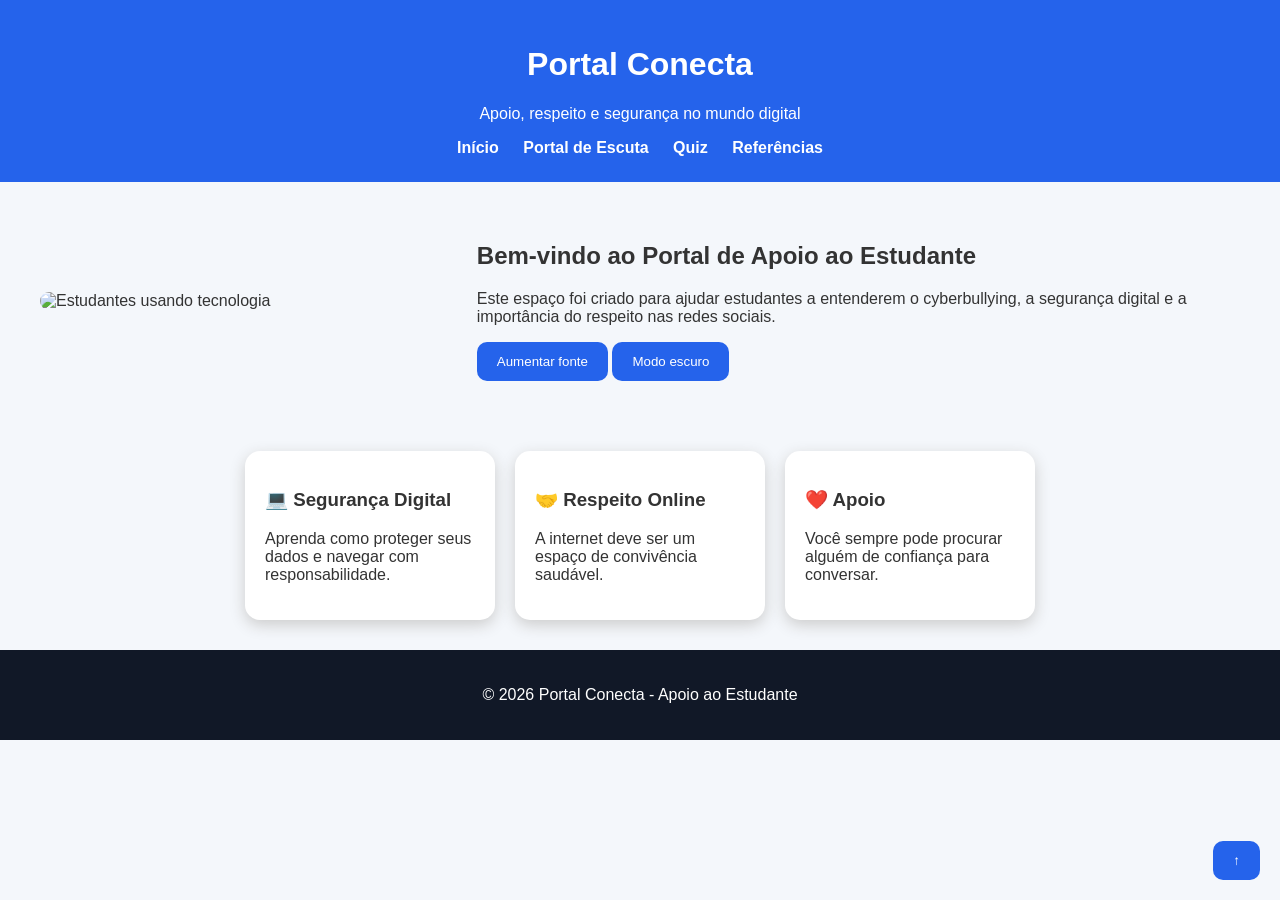
==== index.html @ 88667978 "333" ====
<!DOCTYPE html>
<html lang="pt-BR">
<head>
    <meta charset="UTF-8">
    <meta name="viewport" content="width=device-width, initial-scale=1.0">
    <title>Portal Conecta - Apoio ao Estudante</title>
    <link rel="stylesheet" href="css/style.css">
</head>

<body>

<header>
    <h1>Portal Conecta</h1>
    <p>Apoio, respeito e segurança no mundo digital</p>

    <nav>
        <a href="index.html">Início</a>
        <a href="escuta.html">Portal de Escuta</a>
        <a href="quiz.html">Quiz</a>
        <a href="referencias.html">Referências</a>
    </nav>
</header>


<section class="hero">

    <img src="imagens/capa.jpg" alt="Estudantes usando tecnologia">

    <div>
        <h2>Bem-vindo ao Portal de Apoio ao Estudante</h2>

        <p>
            Este espaço foi criado para ajudar estudantes a entenderem
            o cyberbullying, a segurança digital e a importância do respeito
            nas redes sociais.
        </p>

        <button onclick="aumentarFonte()">Aumentar fonte</button>
        <button onclick="modoEscuro()">Modo escuro</button>
    </div>

</section>


<section class="cards">

<div class="card">
<h3>💻 Segurança Digital</h3>
<p>
Aprenda como proteger seus dados e navegar com responsabilidade.
</p>
</div>


<div class="card">
<h3>🤝 Respeito Online</h3>
<p>
A internet deve ser um espaço de convivência saudável.
</p>
</div>


<div class="card">
<h3>❤️ Apoio</h3>
<p>
Você sempre pode procurar alguém de confiança para conversar.
</p>
</div>


</section>


<footer>
<p>© 2026 Portal Conecta - Apoio ao Estudante</p>
</footer>


<button id="topo" onclick="voltarTopo()">↑</button>


<script src="js/script.js"></script>

</body>
</html>
---- css/style.css ----
*{
box-sizing:border-box;
font-family:Arial, sans-serif;
}


body{

margin:0;
background:#f4f7fb;
color:#333;
transition:0.3s;

}


header{

background:#2563eb;
color:white;
padding:25px;
text-align:center;

}


nav a{

color:white;
margin:10px;
text-decoration:none;
font-weight:bold;

}


.hero{

display:flex;
gap:30px;
padding:40px;
align-items:center;

}


.hero img{

width:45%;
border-radius:20px;

}


.cards{

display:flex;
justify-content:center;
gap:20px;
padding:30px;

}


.card{

background:white;
padding:20px;
border-radius:15px;
box-shadow:0 5px 15px #ccc;
width:250px;

}


.container{

padding:40px;
max-width:900px;
margin:auto;

}


textarea{

width:100%;
height:150px;
padding:15px;

}


button{

background:#2563eb;
color:white;
border:none;
padding:12px 20px;
border-radius:10px;
cursor:pointer;

}


button:hover{

background:#1d4ed8;

}


footer{

background:#111827;
color:white;
text-align:center;
padding:20px;

}


#topo{

position:fixed;
bottom:20px;
right:20px;

}


.dark{

background:#111;
color:white;

}


.dark .card{

background:#222;

}


@media(max-width:700px){

.hero,
.cards{

flex-direction:column;

}


.hero img{

width:90%;

}

}
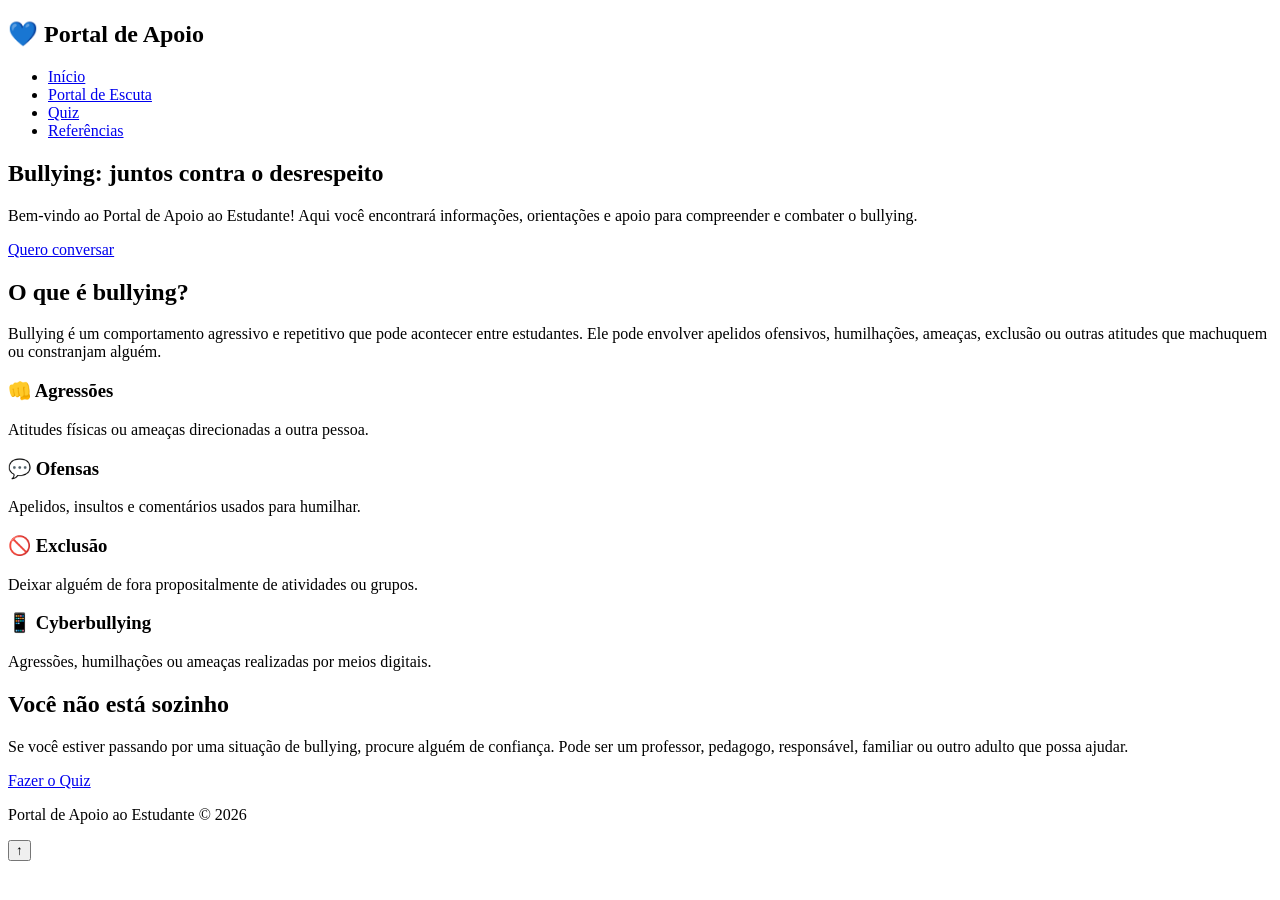
==== commit edf7e209: "888" ====
--- a/index.html
+++ b/index.html
@@ -3,84 +3,119 @@
 <head>
     <meta charset="UTF-8">
     <meta name="viewport" content="width=device-width, initial-scale=1.0">
-    <title>Portal Conecta - Apoio ao Estudante</title>
-    <link rel="stylesheet" href="css/style.css">
+    <title>Portal de Apoio ao Estudante</title>
+
+    <link rel="stylesheet" href="style.css">
 </head>
 
 <body>
 
 <header>
-    <h1>Portal Conecta</h1>
-    <p>Apoio, respeito e segurança no mundo digital</p>
+    <nav>
+        <h1>💙 Portal de Apoio</h1>
 
-    <nav>
-        <a href="index.html">Início</a>
-        <a href="escuta.html">Portal de Escuta</a>
-        <a href="quiz.html">Quiz</a>
-        <a href="referencias.html">Referências</a>
+        <ul>
+            <li><a href="index.html">Início</a></li>
+            <li><a href="escuta.html">Portal de Escuta</a></li>
+            <li><a href="quiz.html">Quiz</a></li>
+            <li><a href="referencias.html">Referências</a></li>
+        </ul>
     </nav>
 </header>
 
+<main>
 
-<section class="hero">
+    <section class="hero">
+        <div>
+            <h2>Bullying: juntos contra o desrespeito</h2>
 
-    <img src="imagens/capa.jpg" alt="Estudantes usando tecnologia">
+            <p>
+                Bem-vindo ao Portal de Apoio ao Estudante!
+                Aqui você encontrará informações, orientações e apoio
+                para compreender e combater o bullying.
+            </p>
 
-    <div>
-        <h2>Bem-vindo ao Portal de Apoio ao Estudante</h2>
+            <a class="botao" href="escuta.html">
+                Quero conversar
+            </a>
+        </div>
+    </section>
+
+
+    <section class="conteudo">
+
+        <h2>O que é bullying?</h2>
 
         <p>
-            Este espaço foi criado para ajudar estudantes a entenderem
-            o cyberbullying, a segurança digital e a importância do respeito
-            nas redes sociais.
+            Bullying é um comportamento agressivo e repetitivo que pode
+            acontecer entre estudantes. Ele pode envolver apelidos
+            ofensivos, humilhações, ameaças, exclusão ou outras atitudes
+            que machuquem ou constranjam alguém.
         </p>
 
-        <button onclick="aumentarFonte()">Aumentar fonte</button>
-        <button onclick="modoEscuro()">Modo escuro</button>
-    </div>
+        <div class="cards">
 
-</section>
+            <article class="card">
+                <h3>👊 Agressões</h3>
+                <p>
+                    Atitudes físicas ou ameaças direcionadas a outra pessoa.
+                </p>
+            </article>
+
+            <article class="card">
+                <h3>💬 Ofensas</h3>
+                <p>
+                    Apelidos, insultos e comentários usados para humilhar.
+                </p>
+            </article>
+
+            <article class="card">
+                <h3>🚫 Exclusão</h3>
+                <p>
+                    Deixar alguém de fora propositalmente de atividades ou grupos.
+                </p>
+            </article>
+
+            <article class="card">
+                <h3>📱 Cyberbullying</h3>
+                <p>
+                    Agressões, humilhações ou ameaças realizadas por meios digitais.
+                </p>
+            </article>
+
+        </div>
+
+    </section>
 
 
-<section class="cards">
+    <section class="apoio">
 
-<div class="card">
-<h3>💻 Segurança Digital</h3>
-<p>
-Aprenda como proteger seus dados e navegar com responsabilidade.
-</p>
-</div>
+        <h2>Você não está sozinho</h2>
 
+        <p>
+            Se você estiver passando por uma situação de bullying,
+            procure alguém de confiança. Pode ser um professor,
+            pedagogo, responsável, familiar ou outro adulto que possa
+            ajudar.
+        </p>
 
-<div class="card">
-<h3>🤝 Respeito Online</h3>
-<p>
-A internet deve ser um espaço de convivência saudável.
-</p>
-</div>
+        <a class="botao" href="quiz.html">
+            Fazer o Quiz
+        </a>
 
+    </section>
 
-<div class="card">
-<h3>❤️ Apoio</h3>
-<p>
-Você sempre pode procurar alguém de confiança para conversar.
-</p>
-</div>
-
-
-</section>
+</main>
 
 
 <footer>
-<p>© 2026 Portal Conecta - Apoio ao Estudante</p>
+    <p>Portal de Apoio ao Estudante © 2026</p>
 </footer>
 
 
-<button id="topo" onclick="voltarTopo()">↑</button>
+<button id="topo">↑</button>
 
-
-<script src="js/script.js"></script>
+<script src="script.js"></script>
 
 </body>
-</html>
-
+</html>
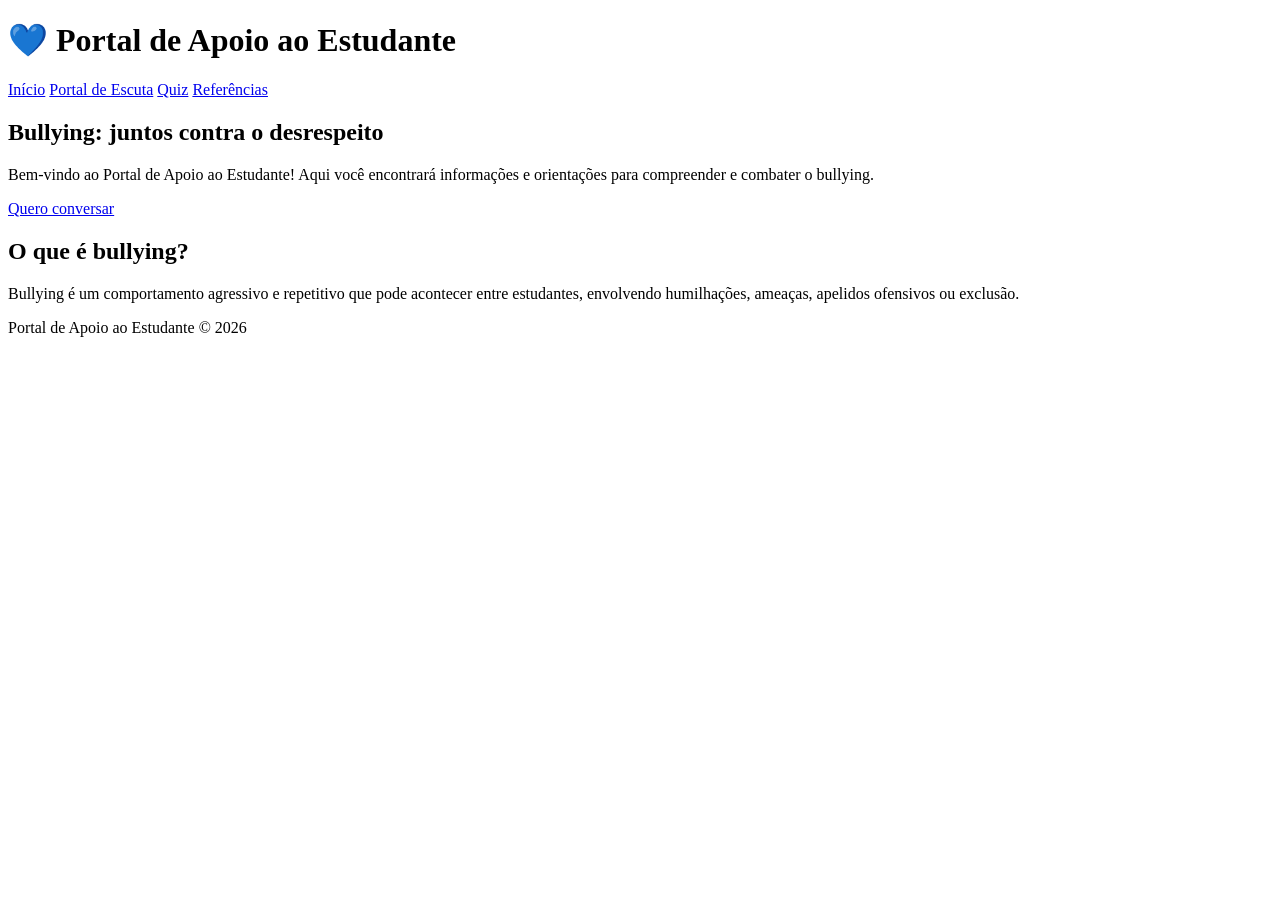
==== commit 460940da: "0000000" ====
--- a/index.html
+++ b/index.html
@@ -4,116 +4,57 @@
     <meta charset="UTF-8">
     <meta name="viewport" content="width=device-width, initial-scale=1.0">
     <title>Portal de Apoio ao Estudante</title>
-
     <link rel="stylesheet" href="style.css">
 </head>
 
 <body>
 
 <header>
+    <h1>💙 Portal de Apoio ao Estudante</h1>
+
     <nav>
-        <h1>💙 Portal de Apoio</h1>
-
-        <ul>
-            <li><a href="index.html">Início</a></li>
-            <li><a href="escuta.html">Portal de Escuta</a></li>
-            <li><a href="quiz.html">Quiz</a></li>
-            <li><a href="referencias.html">Referências</a></li>
-        </ul>
+        <a href="index.html">Início</a>
+        <a href="escuta.html">Portal de Escuta</a>
+        <a href="quiz.html">Quiz</a>
+        <a href="referencias.html">Referências</a>
     </nav>
 </header>
 
 <main>
 
-    <section class="hero">
-        <div>
-            <h2>Bullying: juntos contra o desrespeito</h2>
+    <section class="inicio">
 
-            <p>
-                Bem-vindo ao Portal de Apoio ao Estudante!
-                Aqui você encontrará informações, orientações e apoio
-                para compreender e combater o bullying.
-            </p>
+        <h2>Bullying: juntos contra o desrespeito</h2>
 
-            <a class="botao" href="escuta.html">
-                Quero conversar
-            </a>
-        </div>
+        <p>
+            Bem-vindo ao Portal de Apoio ao Estudante!
+            Aqui você encontrará informações e orientações
+            para compreender e combater o bullying.
+        </p>
+
+        <a href="escuta.html" class="botao">
+            Quero conversar
+        </a>
+
     </section>
-
 
     <section class="conteudo">
 
         <h2>O que é bullying?</h2>
 
         <p>
-            Bullying é um comportamento agressivo e repetitivo que pode
-            acontecer entre estudantes. Ele pode envolver apelidos
-            ofensivos, humilhações, ameaças, exclusão ou outras atitudes
-            que machuquem ou constranjam alguém.
+            Bullying é um comportamento agressivo e repetitivo
+            que pode acontecer entre estudantes, envolvendo
+            humilhações, ameaças, apelidos ofensivos ou exclusão.
         </p>
-
-        <div class="cards">
-
-            <article class="card">
-                <h3>👊 Agressões</h3>
-                <p>
-                    Atitudes físicas ou ameaças direcionadas a outra pessoa.
-                </p>
-            </article>
-
-            <article class="card">
-                <h3>💬 Ofensas</h3>
-                <p>
-                    Apelidos, insultos e comentários usados para humilhar.
-                </p>
-            </article>
-
-            <article class="card">
-                <h3>🚫 Exclusão</h3>
-                <p>
-                    Deixar alguém de fora propositalmente de atividades ou grupos.
-                </p>
-            </article>
-
-            <article class="card">
-                <h3>📱 Cyberbullying</h3>
-                <p>
-                    Agressões, humilhações ou ameaças realizadas por meios digitais.
-                </p>
-            </article>
-
-        </div>
-
-    </section>
-
-
-    <section class="apoio">
-
-        <h2>Você não está sozinho</h2>
-
-        <p>
-            Se você estiver passando por uma situação de bullying,
-            procure alguém de confiança. Pode ser um professor,
-            pedagogo, responsável, familiar ou outro adulto que possa
-            ajudar.
-        </p>
-
-        <a class="botao" href="quiz.html">
-            Fazer o Quiz
-        </a>
 
     </section>
 
 </main>
 
-
 <footer>
     <p>Portal de Apoio ao Estudante © 2026</p>
 </footer>
-
-
-<button id="topo">↑</button>
 
 <script src="script.js"></script>
 
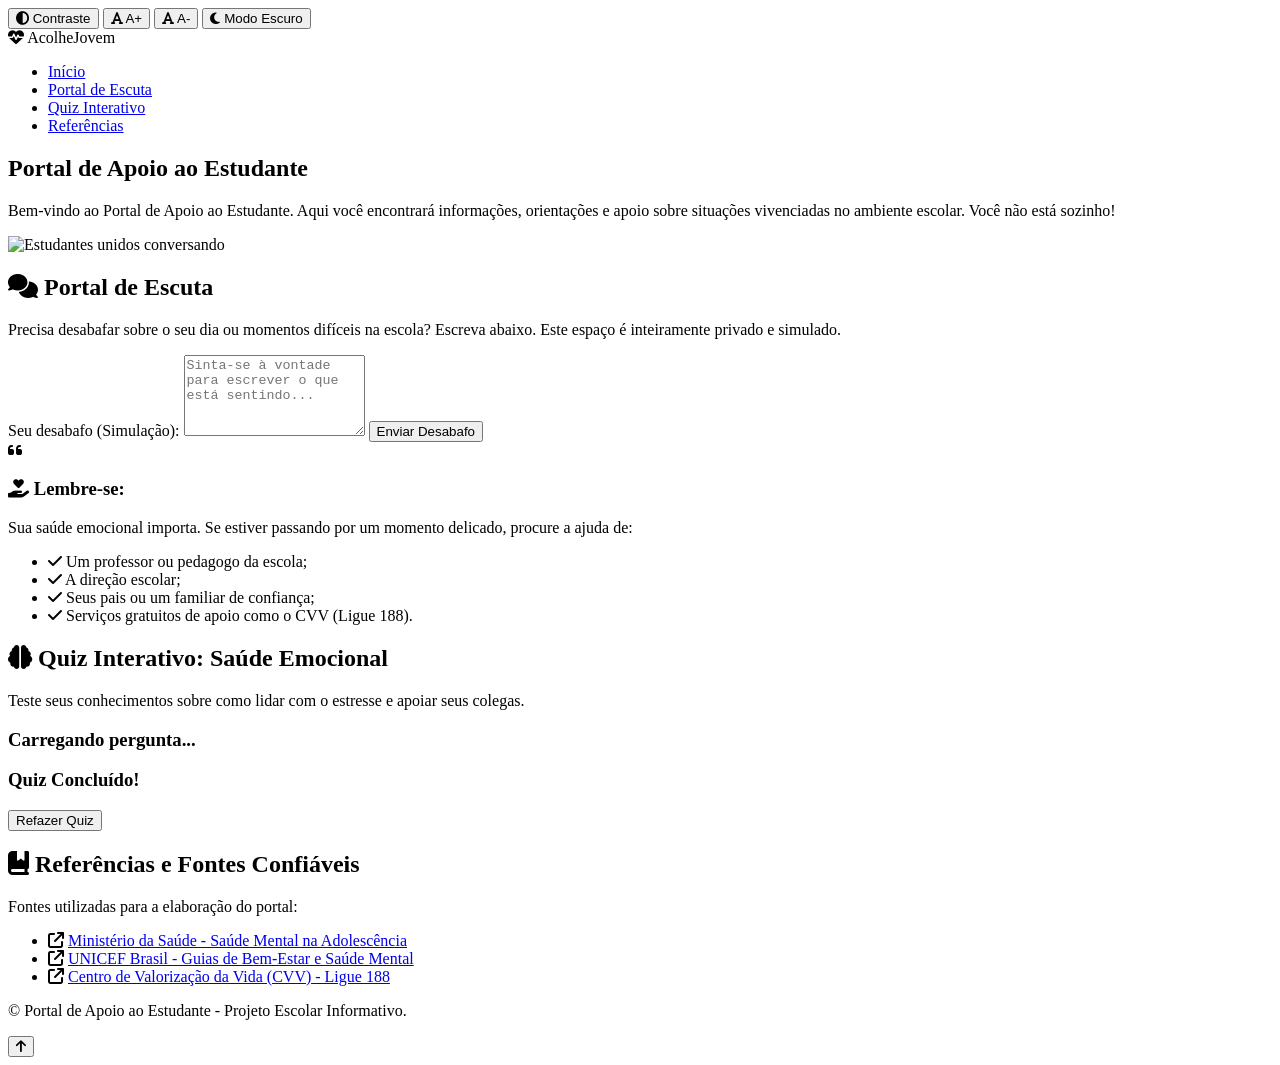
==== commit 35a0af3a: "44" ====
--- a/index.html
+++ b/index.html
@@ -3,60 +3,128 @@
 <head>
     <meta charset="UTF-8">
     <meta name="viewport" content="width=device-width, initial-scale=1.0">
-    <title>Portal de Apoio ao Estudante</title>
+    <title>Portal de Apoio ao Estudante - Saúde Emocional</title>
     <link rel="stylesheet" href="style.css">
+    <link rel="stylesheet" href="https://cdnjs.cloudflare.com/ajax/libs/font-awesome/6.4.0/css/all.min.css">
 </head>
-
 <body>
 
-<header>
-    <h1>💙 Portal de Apoio ao Estudante</h1>
+    <!-- Barra de Acessibilidade -->
+    <div class="accessibility-bar">
+        <button id="btn-contrast"><i class="fa-solid fa-circle-half-stroke"></i> Contraste</button>
+        <button id="btn-font-increase"><i class="fa-solid fa-font"></i> A+</button>
+        <button id="btn-font-decrease"><i class="fa-solid fa-font"></i> A-</button>
+        <button id="btn-dark-mode"><i class="fa-solid fa-moon"></i> Modo Escuro</button>
+    </div>
 
-    <nav>
-        <a href="index.html">Início</a>
-        <a href="escuta.html">Portal de Escuta</a>
-        <a href="quiz.html">Quiz</a>
-        <a href="referencias.html">Referências</a>
-    </nav>
-</header>
+    <!-- Cabecalho e Menu -->
+    <header>
+        <div class="logo">
+            <i class="fa-solid fa-heart-pulse"></i>
+            <span>AcolheJovem</span>
+        </div>
+        <nav>
+            <ul>
+                <li><a href="#inicio">Início</a></li>
+                <li><a href="#portal-escuta">Portal de Escuta</a></li>
+                <li><a href="#quiz">Quiz Interativo</a></li>
+                <li><a href="#referencias">Referências</a></li>
+            </ul>
+        </nav>
+    </header>
 
-<main>
+    <main>
+        <!-- 1. Pagina Inicial -->
+        <section id="inicio" class="hero">
+            <div class="hero-content">
+                <h1>Portal de Apoio ao Estudante</h1>
+                <p class="welcome-msg">Bem-vindo ao Portal de Apoio ao Estudante. Aqui você encontrará informações, orientações e apoio sobre situações vivenciadas no ambiente escolar. Você não está sozinho!</p>
+            </div>
+            <div class="hero-image">
+                <img src="https://images.unsplash.com/photo-1529156069898-49953e39b3ac?auto=format&fit=crop&w=800&q=80" alt="Estudantes unidos conversando">
+            </div>
+        </section>
 
-    <section class="inicio">
+        <!-- 2. Portal de Escuta -->
+        <section id="portal-escuta" class="section-container">
+            <h2><i class="fa-solid fa-comments"></i> Portal de Escuta</h2>
+            <p>Precisa desabafar sobre o seu dia ou momentos difíceis na escola? Escreva abaixo. Este espaço é inteiramente privado e simulado.</p>
+            
+            <div class="escuta-grid">
+                <form id="form-escuta" class="card">
+                    <label for="desabafo">Seu desabafo (Simulação):</label>
+                    <textarea id="desabafo" rows="5" placeholder="Sinta-se à vontade para escrever o que está sentindo..." required></textarea>
+                    <button type="submit" class="btn-submit">Enviar Desabafo</button>
+                </form>
 
-        <h2>Bullying: juntos contra o desrespeito</h2>
+                <div id="resposta-acolhimento" class="card auto-reply hidden">
+                    <div class="quote-box">
+                        <i class="fa-solid fa-quote-left"></i>
+                        <p id="frase-motivacional"></p>
+                    </div>
+                    <div class="orientacoes">
+                        <h3><i class="fa-solid fa-hand-holding-heart"></i> Lembre-se:</h3>
+                        <p>Sua saúde emocional importa. Se estiver passando por um momento delicado, procure a ajuda de:</p>
+                        <ul>
+                            <li><i class="fa-solid fa-check"></i> Um professor ou pedagogo da escola;</li>
+                            <li><i class="fa-solid fa-check"></i> A direção escolar;</li>
+                            <li><i class="fa-solid fa-check"></i> Seus pais ou um familiar de confiança;</li>
+                            <li><i class="fa-solid fa-check"></i> Serviços gratuitos de apoio como o CVV (Ligue 188).</li>
+                        </ul>
+                    </div>
+                </div>
+            </div>
+        </section>
 
-        <p>
-            Bem-vindo ao Portal de Apoio ao Estudante!
-            Aqui você encontrará informações e orientações
-            para compreender e combater o bullying.
-        </p>
+        <!-- 3. Quiz Interativo -->
+        <section id="quiz" class="section-container bg-light">
+            <h2><i class="fa-solid fa-brain"></i> Quiz Interativo: Saúde Emocional</h2>
+            <p>Teste seus conhecimentos sobre como lidar com o estresse e apoiar seus colegas.</p>
+            
+            <div class="quiz-box card">
+                <div id="quiz-body">
+                    <div id="question-container">
+                        <h3 id="question-text">Carregando pergunta...</h3>
+                        <div id="options-container" class="options-grid"></div>
+                    </div>
+                </div>
+                <div id="quiz-result" class="hidden">
+                    <h3>Quiz Concluído!</h3>
+                    <p id="score-text"></p>
+                    <button onclick="restartQuiz()" class="btn-submit">Refazer Quiz</button>
+                </div>
+            </div>
+        </section>
 
-        <a href="escuta.html" class="botao">
-            Quero conversar
-        </a>
+        <!-- 4. Referencias -->
+        <section id="referencias" class="section-container">
+            <h2><i class="fa-solid fa-book-bookmark"></i> Referências e Fontes Confiáveis</h2>
+            <p>Fontes utilizadas para a elaboração do portal:</p>
+            
+            <ul class="ref-list card">
+                <li>
+                    <i class="fa-solid fa-arrow-up-right-from-square"></i>
+                    <a href="https://www.gov.br/saude/pt-br" target="_blank" rel="noopener">Ministério da Saúde - Saúde Mental na Adolescência</a>
+                </li>
+                <li>
+                    <i class="fa-solid fa-arrow-up-right-from-square"></i>
+                    <a href="https://www.unicef.org/brazil/" target="_blank" rel="noopener">UNICEF Brasil - Guias de Bem-Estar e Saúde Mental</a>
+                </li>
+                <li>
+                    <i class="fa-solid fa-arrow-up-right-from-square"></i>
+                    <a href="https://www.cvv.org.br/" target="_blank" rel="noopener">Centro de Valorização da Vida (CVV) - Ligue 188</a>
+                </li>
+            </ul>
+        </section>
+    </main>
 
-    </section>
+    <footer>
+        <p>&copy; Portal de Apoio ao Estudante - Projeto Escolar Informativo.</p>
+    </footer>
 
-    <section class="conteudo">
+    <!-- Botao Voltar ao Topo -->
+    <button id="btn-back-to-top" title="Voltar ao topo"><i class="fa-solid fa-arrow-up"></i></button>
 
-        <h2>O que é bullying?</h2>
-
-        <p>
-            Bullying é um comportamento agressivo e repetitivo
-            que pode acontecer entre estudantes, envolvendo
-            humilhações, ameaças, apelidos ofensivos ou exclusão.
-        </p>
-
-    </section>
-
-</main>
-
-<footer>
-    <p>Portal de Apoio ao Estudante © 2026</p>
-</footer>
-
-<script src="script.js"></script>
-
+    <script src="script.js"></script>
 </body>
 </html>
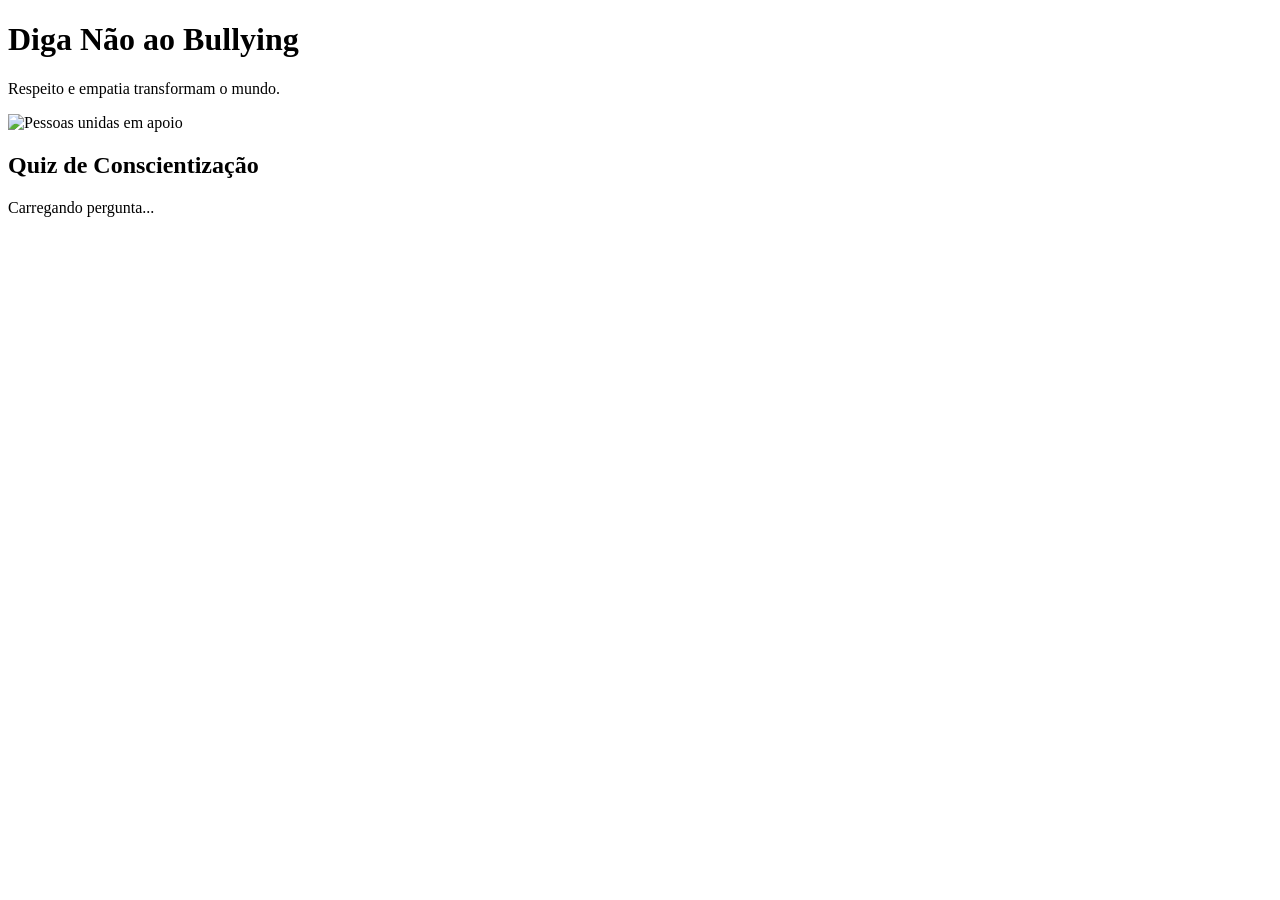
==== commit 8dc5bfa5: "88" ====
--- a/index.html
+++ b/index.html
@@ -3,127 +3,31 @@
 <head>
     <meta charset="UTF-8">
     <meta name="viewport" content="width=device-width, initial-scale=1.0">
-    <title>Portal de Apoio ao Estudante - Saúde Emocional</title>
+    <title>Conscientização sobre Bullying</title>
     <link rel="stylesheet" href="style.css">
-    <link rel="stylesheet" href="https://cdnjs.cloudflare.com/ajax/libs/font-awesome/6.4.0/css/all.min.css">
 </head>
 <body>
 
-    <!-- Barra de Acessibilidade -->
-    <div class="accessibility-bar">
-        <button id="btn-contrast"><i class="fa-solid fa-circle-half-stroke"></i> Contraste</button>
-        <button id="btn-font-increase"><i class="fa-solid fa-font"></i> A+</button>
-        <button id="btn-font-decrease"><i class="fa-solid fa-font"></i> A-</button>
-        <button id="btn-dark-mode"><i class="fa-solid fa-moon"></i> Modo Escuro</button>
-    </div>
-
-    <!-- Cabecalho e Menu -->
     <header>
-        <div class="logo">
-            <i class="fa-solid fa-heart-pulse"></i>
-            <span>AcolheJovem</span>
-        </div>
-        <nav>
-            <ul>
-                <li><a href="#inicio">Início</a></li>
-                <li><a href="#portal-escuta">Portal de Escuta</a></li>
-                <li><a href="#quiz">Quiz Interativo</a></li>
-                <li><a href="#referencias">Referências</a></li>
-            </ul>
-        </nav>
+        <h1>Diga Não ao Bullying</h1>
+        <p>Respeito e empatia transformam o mundo.</p>
     </header>
 
     <main>
-        <!-- 1. Pagina Inicial -->
-        <section id="inicio" class="hero">
-            <div class="hero-content">
-                <h1>Portal de Apoio ao Estudante</h1>
-                <p class="welcome-msg">Bem-vindo ao Portal de Apoio ao Estudante. Aqui você encontrará informações, orientações e apoio sobre situações vivenciadas no ambiente escolar. Você não está sozinho!</p>
-            </div>
-            <div class="hero-image">
-                <img src="https://images.unsplash.com/photo-1529156069898-49953e39b3ac?auto=format&fit=crop&w=800&q=80" alt="Estudantes unidos conversando">
-            </div>
+        <section class="banner">
+            <!-- Substitua a URL da imagem por uma imagem local ou de sua preferência -->
+            <img src="https://images.unsplash.com/photo-1573496359142-b8d87734a5a2?w=600" alt="Pessoas unidas em apoio">
         </section>
 
-        <!-- 2. Portal de Escuta -->
-        <section id="portal-escuta" class="section-container">
-            <h2><i class="fa-solid fa-comments"></i> Portal de Escuta</h2>
-            <p>Precisa desabafar sobre o seu dia ou momentos difíceis na escola? Escreva abaixo. Este espaço é inteiramente privado e simulado.</p>
-            
-            <div class="escuta-grid">
-                <form id="form-escuta" class="card">
-                    <label for="desabafo">Seu desabafo (Simulação):</label>
-                    <textarea id="desabafo" rows="5" placeholder="Sinta-se à vontade para escrever o que está sentindo..." required></textarea>
-                    <button type="submit" class="btn-submit">Enviar Desabafo</button>
-                </form>
-
-                <div id="resposta-acolhimento" class="card auto-reply hidden">
-                    <div class="quote-box">
-                        <i class="fa-solid fa-quote-left"></i>
-                        <p id="frase-motivacional"></p>
-                    </div>
-                    <div class="orientacoes">
-                        <h3><i class="fa-solid fa-hand-holding-heart"></i> Lembre-se:</h3>
-                        <p>Sua saúde emocional importa. Se estiver passando por um momento delicado, procure a ajuda de:</p>
-                        <ul>
-                            <li><i class="fa-solid fa-check"></i> Um professor ou pedagogo da escola;</li>
-                            <li><i class="fa-solid fa-check"></i> A direção escolar;</li>
-                            <li><i class="fa-solid fa-check"></i> Seus pais ou um familiar de confiança;</li>
-                            <li><i class="fa-solid fa-check"></i> Serviços gratuitos de apoio como o CVV (Ligue 188).</li>
-                        </ul>
-                    </div>
-                </div>
+        <section class="quiz-container">
+            <h2>Quiz de Conscientização</h2>
+            <div id="quiz">
+                <p id="pergunta">Carregando pergunta...</p>
+                <div id="opcoes"></div>
             </div>
-        </section>
-
-        <!-- 3. Quiz Interativo -->
-        <section id="quiz" class="section-container bg-light">
-            <h2><i class="fa-solid fa-brain"></i> Quiz Interativo: Saúde Emocional</h2>
-            <p>Teste seus conhecimentos sobre como lidar com o estresse e apoiar seus colegas.</p>
-            
-            <div class="quiz-box card">
-                <div id="quiz-body">
-                    <div id="question-container">
-                        <h3 id="question-text">Carregando pergunta...</h3>
-                        <div id="options-container" class="options-grid"></div>
-                    </div>
-                </div>
-                <div id="quiz-result" class="hidden">
-                    <h3>Quiz Concluído!</h3>
-                    <p id="score-text"></p>
-                    <button onclick="restartQuiz()" class="btn-submit">Refazer Quiz</button>
-                </div>
-            </div>
-        </section>
-
-        <!-- 4. Referencias -->
-        <section id="referencias" class="section-container">
-            <h2><i class="fa-solid fa-book-bookmark"></i> Referências e Fontes Confiáveis</h2>
-            <p>Fontes utilizadas para a elaboração do portal:</p>
-            
-            <ul class="ref-list card">
-                <li>
-                    <i class="fa-solid fa-arrow-up-right-from-square"></i>
-                    <a href="https://www.gov.br/saude/pt-br" target="_blank" rel="noopener">Ministério da Saúde - Saúde Mental na Adolescência</a>
-                </li>
-                <li>
-                    <i class="fa-solid fa-arrow-up-right-from-square"></i>
-                    <a href="https://www.unicef.org/brazil/" target="_blank" rel="noopener">UNICEF Brasil - Guias de Bem-Estar e Saúde Mental</a>
-                </li>
-                <li>
-                    <i class="fa-solid fa-arrow-up-right-from-square"></i>
-                    <a href="https://www.cvv.org.br/" target="_blank" rel="noopener">Centro de Valorização da Vida (CVV) - Ligue 188</a>
-                </li>
-            </ul>
+            <p id="resultado"></p>
         </section>
     </main>
-
-    <footer>
-        <p>&copy; Portal de Apoio ao Estudante - Projeto Escolar Informativo.</p>
-    </footer>
-
-    <!-- Botao Voltar ao Topo -->
-    <button id="btn-back-to-top" title="Voltar ao topo"><i class="fa-solid fa-arrow-up"></i></button>
 
     <script src="script.js"></script>
 </body>
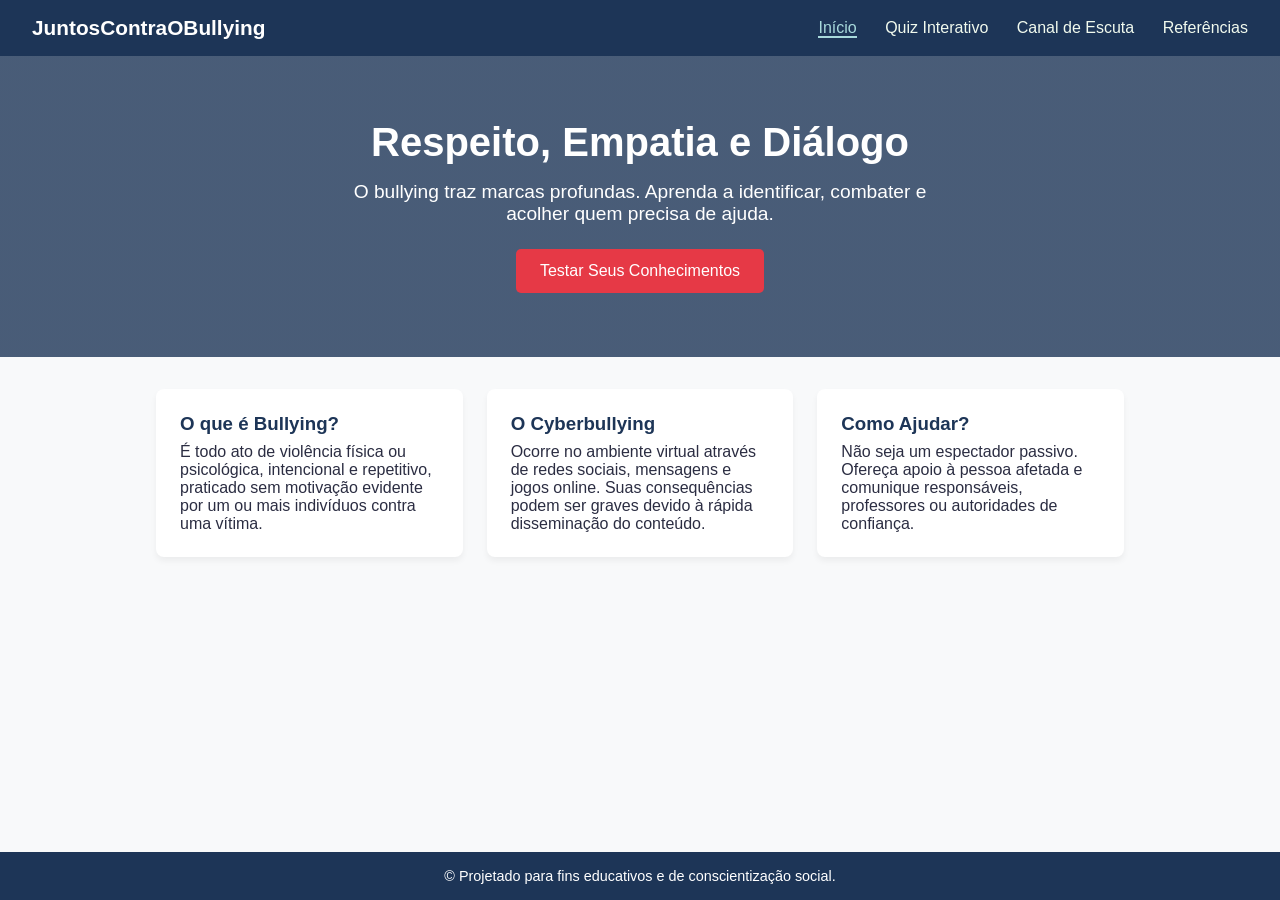
==== commit f691907f: "67" ====
--- a/index.html
+++ b/index.html
@@ -1,34 +1,53 @@
-<!DOCTYPE html>
-<html lang="pt-BR">
-<head>
-    <meta charset="UTF-8">
-    <meta name="viewport" content="width=device-width, initial-scale=1.0">
-    <title>Conscientização sobre Bullying</title>
-    <link rel="stylesheet" href="style.css">
-</head>
-<body>
-
-    <header>
-        <h1>Diga Não ao Bullying</h1>
-        <p>Respeito e empatia transformam o mundo.</p>
-    </header>
-
-    <main>
-        <section class="banner">
-            <!-- Substitua a URL da imagem por uma imagem local ou de sua preferência -->
-            <img src="https://images.unsplash.com/photo-1573496359142-b8d87734a5a2?w=600" alt="Pessoas unidas em apoio">
-        </section>
-
-        <section class="quiz-container">
-            <h2>Quiz de Conscientização</h2>
-            <div id="quiz">
-                <p id="pergunta">Carregando pergunta...</p>
-                <div id="opcoes"></div>
-            </div>
-            <p id="resultado"></p>
-        </section>
-    </main>
-
-    <script src="script.js"></script>
-</body>
+<!DOCTYPE html>
+<html lang="pt-BR">
+<head>
+    <meta charset="UTF-8">
+    <meta name="viewport" content="width=device-width, initial-scale=1.0">
+    <title>Conscientização e Combate ao Bullying</title>
+    <link rel="stylesheet" href="style.css">
+</head>
+<body>
+
+    <header class="navbar">
+        <div class="logo">JuntosContraOBullying</div>
+        <nav>
+            <a href="index.html" class="active">Início</a>
+            <a href="quiz.html">Quiz Interativo</a>
+            <a href="escuta.html">Canal de Escuta</a>
+            <a href="referencias.html">Referências</a>
+        </nav>
+    </header>
+
+    <section class="hero">
+        <div class="hero-content">
+            <h1>Respeito, Empatia e Diálogo</h1>
+            <p>O bullying traz marcas profundas. Aprenda a identificar, combater e acolher quem precisa de ajuda.</p>
+            <a href="quiz.html" class="btn-main">Testar Seus Conhecimentos</a>
+        </div>
+    </section>
+
+    <main class="container">
+        <section class="cards-grid">
+            <article class="card">
+                <h3>O que é Bullying?</h3>
+                <p>É todo ato de violência física ou psicológica, intencional e repetitivo, praticado sem motivação evidente por um ou mais indivíduos contra uma vítima.</p>
+            </article>
+
+            <article class="card">
+                <h3>O Cyberbullying</h3>
+                <p>Ocorre no ambiente virtual através de redes sociais, mensagens e jogos online. Suas consequências podem ser graves devido à rápida disseminação do conteúdo.</p>
+            </article>
+
+            <article class="card">
+                <h3>Como Ajudar?</h3>
+                <p>Não seja um espectador passivo. Ofereça apoio à pessoa afetada e comunique responsáveis, professores ou autoridades de confiança.</p>
+            </article>
+        </section>
+    </main>
+
+    <footer>
+        <p>&copy; Projetado para fins educativos e de conscientização social.</p>
+    </footer>
+
+</body>
 </html>
--- a/style.css
+++ b/style.css
@@ -0,0 +1,213 @@
+* {
+    margin: 0;
+    padding: 0;
+    box-sizing: border-box;
+    font-family: 'Segoe UI', Tahoma, Geneva, Verdana, sans-serif;
+}
+
+body {
+    background-color: #f8f9fa;
+    color: #2b2d42;
+    display: flex;
+    flex-direction: column;
+    min-height: 100vh;
+}
+
+/* Navegação */
+.navbar {
+    background-color: #1d3557;
+    padding: 1rem 2rem;
+    display: flex;
+    justify-content: space-between;
+    align-items: center;
+}
+
+.logo {
+    color: #ffffff;
+    font-weight: bold;
+    font-size: 1.3rem;
+}
+
+.navbar nav a {
+    color: #f1faee;
+    text-decoration: none;
+    margin-left: 1.5rem;
+    transition: color 0.2s ease;
+}
+
+.navbar nav a:hover, .navbar nav a.active {
+    color: #a8dadc;
+    border-bottom: 2px solid #a8dadc;
+}
+
+/* Banner Hero */
+.hero {
+    background: linear-gradient(rgba(29, 53, 87, 0.8), rgba(29, 53, 87, 0.8)), url('https://images.unsplash.com/photo-1529156069898-49953e39b3ac?w=1200') center/cover;
+    color: white;
+    text-align: center;
+    padding: 4rem 1rem;
+}
+
+.hero-content h1 {
+    font-size: 2.5rem;
+    margin-bottom: 1rem;
+}
+
+.hero-content p {
+    font-size: 1.2rem;
+    max-width: 600px;
+    margin: 0 auto 1.5rem auto;
+}
+
+.btn-main {
+    display: inline-block;
+    background-color: #e63946;
+    color: white;
+    padding: 0.8rem 1.5rem;
+    text-decoration: none;
+    border-radius: 5px;
+    border: none;
+    cursor: pointer;
+    font-size: 1rem;
+    transition: background 0.2s ease;
+}
+
+.btn-main:hover {
+    background-color: #c1121f;
+}
+
+/* Conteúdo */
+.container {
+    max-width: 1000px;
+    margin: 2rem auto;
+    padding: 0 1rem;
+    flex: 1;
+}
+
+.cards-grid {
+    display: grid;
+    grid-template-columns: repeat(auto-fit, minmax(280px, 1fr));
+    gap: 1.5rem;
+}
+
+.card {
+    background: white;
+    padding: 1.5rem;
+    border-radius: 8px;
+    box-shadow: 0 4px 6px rgba(0, 0, 0, 0.05);
+}
+
+.card h3 {
+    color: #1d3557;
+    margin-bottom: 0.5rem;
+}
+
+/* Estilo do Quiz */
+.quiz-box {
+    background: white;
+    padding: 2rem;
+    border-radius: 8px;
+    box-shadow: 0 4px 10px rgba(0, 0, 0, 0.08);
+}
+
+.quiz-desc {
+    margin-bottom: 1.5rem;
+    color: #4a5568;
+}
+
+.progress-bar {
+    width: 100%;
+    height: 8px;
+    background-color: #e2e8f0;
+    border-radius: 4px;
+    margin-bottom: 1.5rem;
+    overflow: hidden;
+}
+
+.progress-fill {
+    height: 100%;
+    width: 0%;
+    background-color: #457b9d;
+    transition: width 0.3s ease;
+}
+
+.options-group button {
+    display: block;
+    width: 100%;
+    padding: 0.8rem 1rem;
+    margin: 0.5rem 0;
+    text-align: left;
+    background-color: #f8f9fa;
+    border: 1px solid #cbd5e1;
+    border-radius: 6px;
+    cursor: pointer;
+    font-size: 0.95rem;
+    transition: all 0.2s ease;
+}
+
+.options-group button:hover {
+    background-color: #f1faee;
+    border-color: #457b9d;
+}
+
+.hidden {
+    display: none;
+}
+
+/* Páginas Complementares */
+.info-section h2 {
+    color: #1d3557;
+    margin-bottom: 1rem;
+}
+
+.contact-cards {
+    display: grid;
+    grid-template-columns: repeat(auto-fit, minmax(250px, 1fr));
+    gap: 1.5rem;
+    margin-top: 1.5rem;
+}
+
+.contact-card {
+    background: white;
+    padding: 1.5rem;
+    border-left: 4px solid #457b9d;
+    border-radius: 4px;
+    box-shadow: 0 2px 5px rgba(0,0,0,0.05);
+}
+
+.badge {
+    display: inline-block;
+    margin-top: 0.5rem;
+    background: #e2e8f0;
+    padding: 0.3rem 0.6rem;
+    font-size: 0.8rem;
+    border-radius: 4px;
+}
+
+.contact-link {
+    display: inline-block;
+    margin-top: 0.5rem;
+    color: #e63946;
+    text-decoration: none;
+    font-weight: bold;
+}
+
+.ref-list {
+    margin-top: 1rem;
+    padding-left: 1.2rem;
+}
+
+.ref-list li {
+    margin-bottom: 1rem;
+    line-height: 1.5;
+}
+
+/* Rodapé */
+footer {
+    background-color: #1d3557;
+    color: white;
+    text-align: center;
+    padding: 1rem;
+    margin-top: auto;
+    font-size: 0.9rem;
+}
